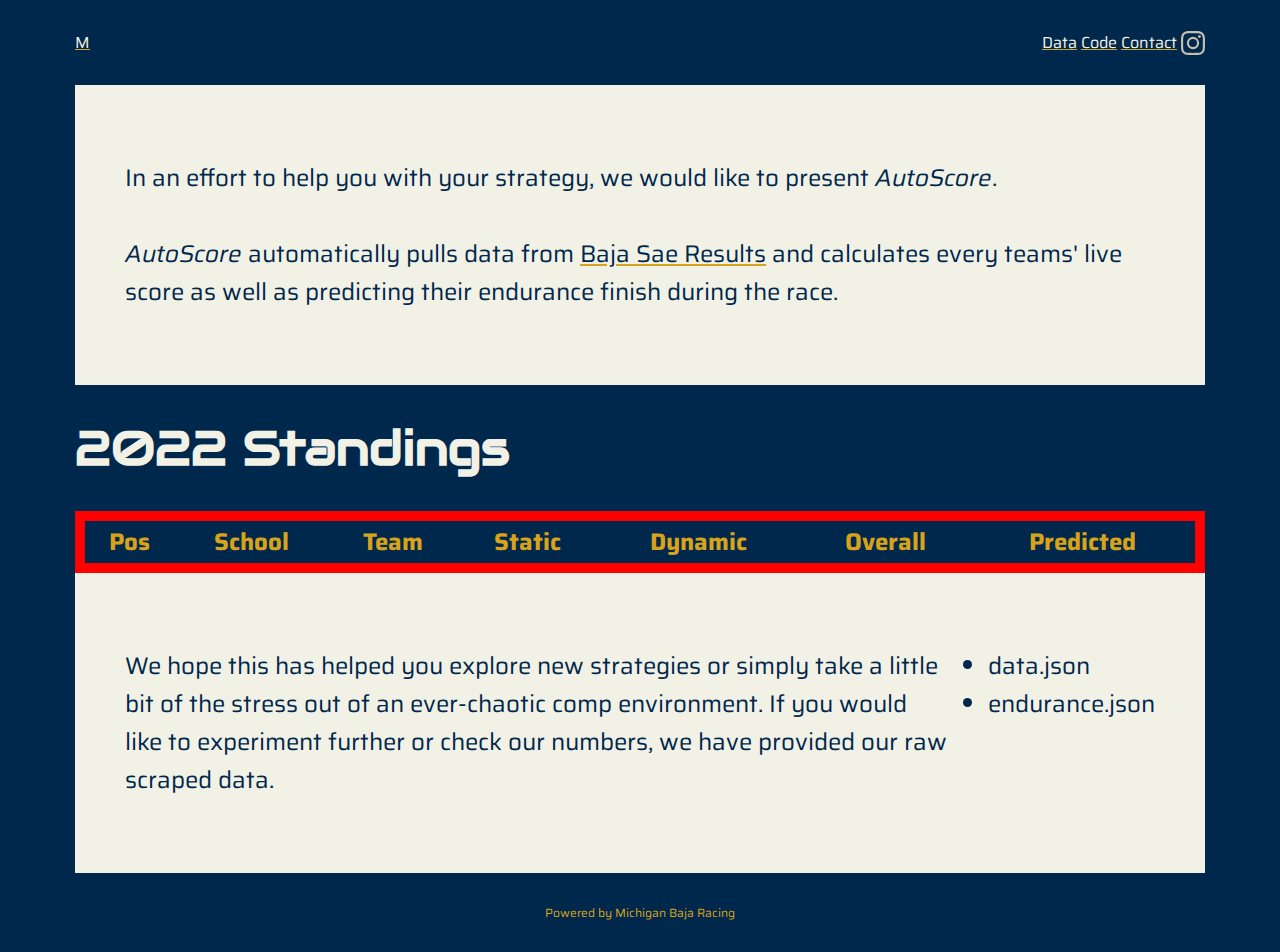
==== index.html @ 111e2d43 "Front end started" ====
<!DOCTYPE html>
<html lang="en">
<head>
    <meta charset="UTF-8">
    <link href="index.css" rel="stylesheet">
    <script src="index.js"></script>
    <title>AutoScore</title>
</head>
<body>
<header>
    <a href="https://www.michiganbajaracing.com/" id="logo">M</a>
    <!-- Navigation bar at the top -->
    <nav>
        <a href="#data">Data</a>
        <a href="https://github.com/Evaristo-Garcia/autoscore" target="_blank">Code</a>
        <a>Contact</a>
        <a><img src="images/Instagram.svg" id="insta-logo"></a>
    </nav>
</header>

<div class="content">
    <div id="intro">
        <p>
            In an effort to help you with your strategy, we would like to present <i>AutoScore</i>. <br><br><i>AutoScore</i> automatically pulls
            data from <a href="http://results.bajasae.net/Leaderboard.aspx">Baja Sae Results</a> and calculates every
            teams' live score as well as predicting their endurance finish during the race.
        </p>
    </div>
    <!--Standings table-->
    <div id="data-table">
    <h1 id="table-header">2022 Standings</h1>
        <table>
            <th>Pos</th>
            <th>School</th>
            <th>Team</th>
            <th>Static</th>
            <th>Dynamic</th>
            <th>Overall</th>
            <th>Predicted</th>
        </table>
    </div>
    <section id="downloads">
        <div id="data-text">
            <p>
                We hope this has helped you explore new strategies or simply take a little bit of the stress out of an
                ever-chaotic comp environment. If you would like to experiment further or check our numbers, we have
                provided our raw scraped data.
            </p>
        </div>
        <div id="data-downloads">
            <ul>
                <li>data.json</lil>
                <li>endurance.json</li>
            </ul>
        </div>
    </section>
</div>
<footer><a href="https://www.michiganbajaracing.com/">Powered by Michigan Baja Racing</a></footer>
</body>
</html>
---- index.css ----
/*blue: #00274C; light-blue: #AEC3F4; maize:#D8A31A; white: #F1F1E6;*/
@import url("https://fonts.googleapis.com/css?family=Audiowide");
@import url("https://fonts.googleapis.com/css?family=Roboto");
@import url("https://fonts.googleapis.com/css?family=Saira");

/*
Layout Properties (position, float, clear, display)
Box Model Properties (width, height, margin, padding)
Visual Properties (color, background, border, box-shadow)
Typography Properties (font-size, font-family, text-align, text-transform)
Misc Properties (cursor, overflow, z-index)
*/

html, body {
    display: flex;
    flex-direction: column;
    width: 100%;
    height: 100%;
    margin: 0px;
    color: #F1F1E6;
    background-color: #00274C;
    font-family: "Saira", Helvetica, sans-serif;
}

a {
    text-decoration: underline #D8A31A;
}

a:hover {
    text-decoration: underline #AEC3F4;
}

header {
    display: flex;
    flex-direction: row;
    justify-content: space-between;
    margin-right: 75px;
    margin-left: 75px;
    margin-top: 30px;
    margin-bottom: 30px;
}

header a {
    color: #F1F1E6;
}

#insta-logo {
    vertical-align: bottom;
    height: 1.5rem;
    filter: invert(94%) sepia(12%) saturate(261%) hue-rotate(13deg) brightness(108%) contrast(89%);
}

#insta-logo:hover {
    filter: invert(74%) sepia(23%) saturate(491%) hue-rotate(186deg) brightness(102%) contrast(91%);
}

.content {
    margin-right: 75px;
    margin-left: 75px;
    flex: 1 0 auto;
}

#intro {
    padding: 50px;
    color: #00274C;
    background-color: #F1F1E6;
    font-size: 1.5rem;
}

#intro a {
    color: #00274C;
}

#table-header {
    font-family: "Audiowide", Helvetica, sans-serif;
    font-size: 3rem;
}

table {
    width: 100%;
    border: 10px solid;
    border-color: red;
}

th {
    border: 0px;
    border-bottom: 1px;
    border-color: #F1F1E6;
    padding: 0px;
    margin: 0px;
    color: #D8A31A;
    font-size: 1.5rem;
}

#downloads {
    display: flex;
    flex-direction: row;
    justify-content: space-between;
    padding: 50px;
    background: #F1F1E6;
    color: #00274C;
    font-size: 1.5rem;
}

footer, footer a {
    padding-top: 30px;
    padding-bottom: 30px;
    color: #D8A31A;
    font-size: 0.75rem;
    text-align: center;
    text-decoration: none;
}
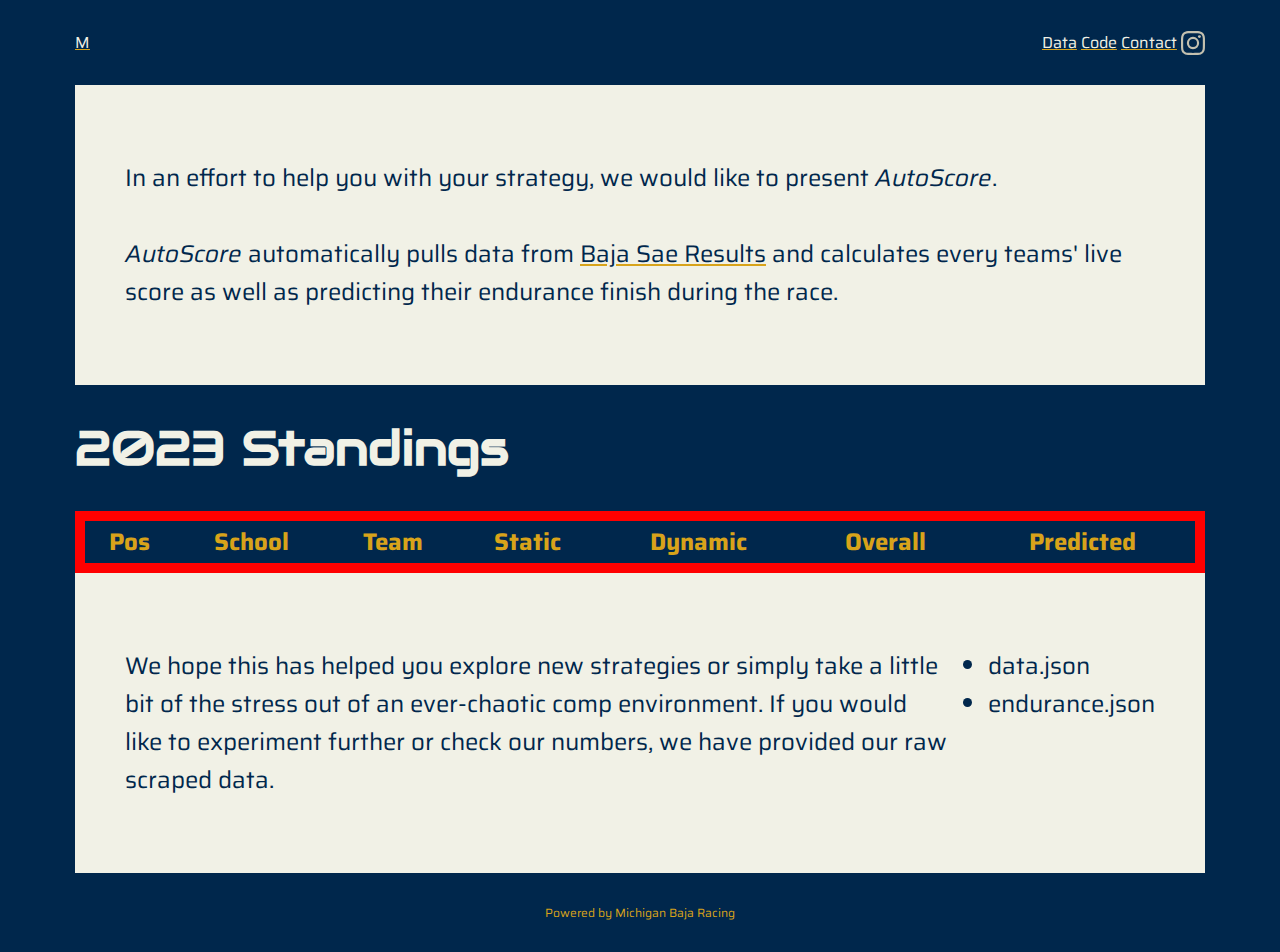
==== commit c3c39328: "Froze reqs.txt" ====
--- a/index.html
+++ b/index.html
@@ -28,15 +28,21 @@
     </div>
     <!--Standings table-->
     <div id="data-table">
-    <h1 id="table-header">2022 Standings</h1>
-        <table>
-            <th>Pos</th>
-            <th>School</th>
-            <th>Team</th>
-            <th>Static</th>
-            <th>Dynamic</th>
-            <th>Overall</th>
-            <th>Predicted</th>
+    <h1 id="table-header">2023 Standings</h1>
+        <table id="myTable">
+            <thead>
+                <tr>
+                    <th>Pos</th>
+                    <th>School</th>
+                    <th>Team</th>
+                    <th>Static</th>
+                    <th>Dynamic</th>
+                    <th>Overall</th>
+                    <th>Predicted</th>
+                </tr>
+            </thead>
+            <tbody>
+            </tbody>
         </table>
     </div>
     <section id="downloads">
